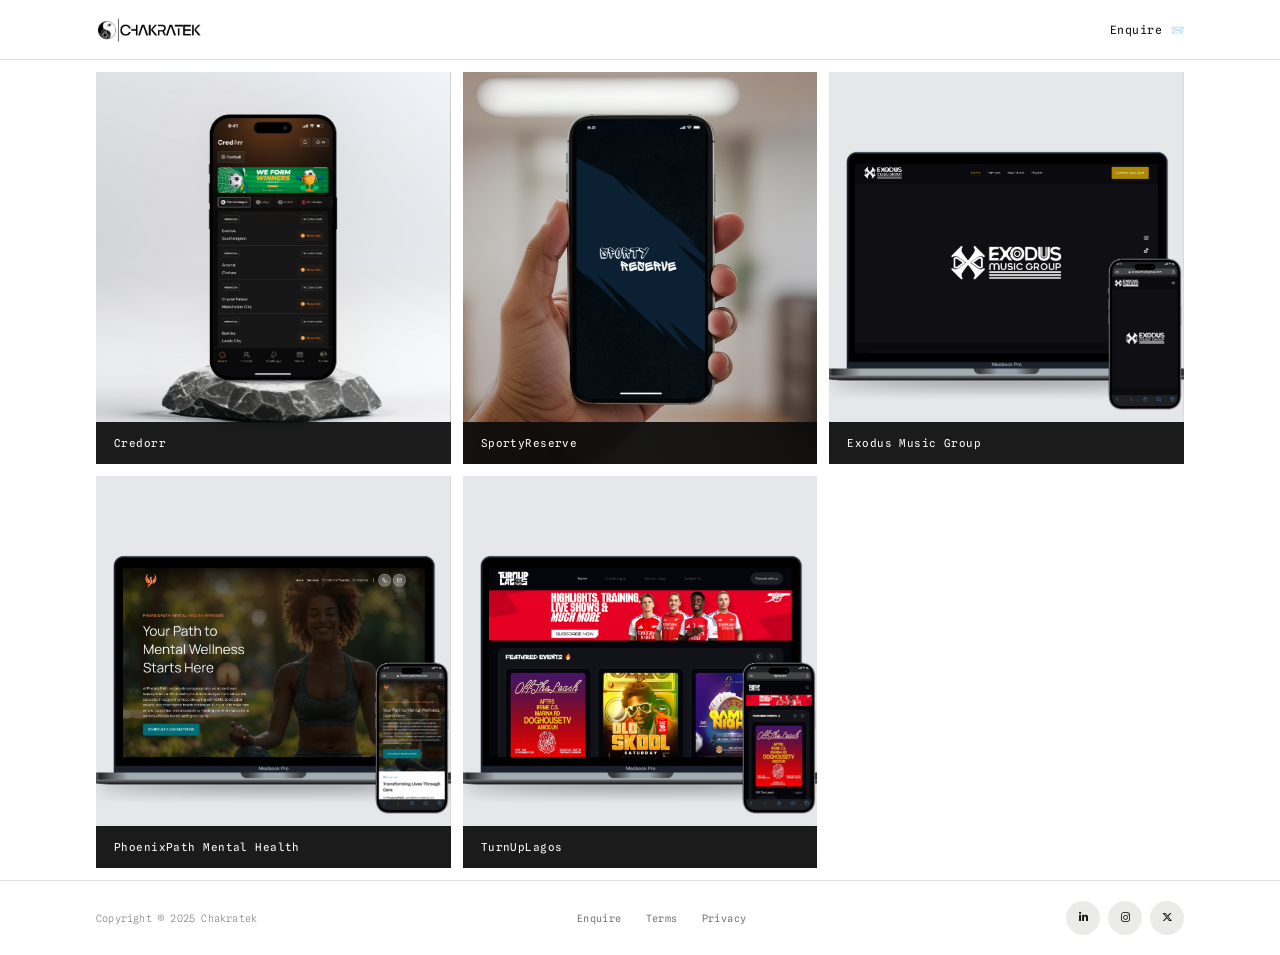
==== index.html @ 2fac657f "first commit" ====
<!DOCTYPE html>
<html lang="en">
<head>
  <meta charset="UTF-8" />
  <meta name="viewport" content="width=device-width, initial-scale=1.0" />
  <title>Chakratek — Digital Studio</title>

  <!-- Google Fonts: Spline Sans Mono -->
  <link rel="preconnect" href="https://fonts.googleapis.com" />
  <link rel="preconnect" href="https://fonts.gstatic.com" crossorigin />
  <link href="https://fonts.googleapis.com/css2?family=Spline+Sans+Mono:ital,wght@0,300;0,400;0,500;0,600;1,300&display=swap" rel="stylesheet" />

  <!-- Font Awesome for social icons -->
  <link rel="stylesheet" href="https://cdnjs.cloudflare.com/ajax/libs/font-awesome/6.5.0/css/all.min.css" />

  <link rel="stylesheet" href="styles.css" />
</head>
<body>

  <!-- ===================== NAV ===================== -->
  <header class="nav">
   <a href="index.html" class="nav__logo">
      <img src="logo.jpg" alt="Chakratek Logo" class="nav__logo-img">
    </a>

    <nav class="nav__right">
      <a href="enquire.html" class="nav__enquire">
        Enquire 📨
      </a>
    </nav>
  </header>

  <!-- ===================== PORTFOLIO GRID ===================== -->
  <main class="portfolio">
    <div class="portfolio__grid">

      <!-- Card 1 -->
      <a href="credorr.html" class="card" data-index="0">
        <div class="card__image-wrap">
          <img
            src="Credorr.png"
            alt="Credorr – Sports Betting App"
            class="card__image"
            loading="lazy"
          />
        </div>
        <div class="card__label">
          <span class="card__title">Credorr</span>
        </div>
      </a>

      <!-- Card 2 -->
      <a href="sportyreserve.html" class="card" data-index="1">
        <div class="card__image-wrap">
          <img
            src="SportyReserve.png"
            alt="SportyReserve – Football App"
            class="card__image"
            loading="lazy"
          />
        </div>
        <div class="card__label">
          <span class="card__title">SportyReserve</span>
        </div>
      </a>

      <!-- Card 3 -->
      <a href="ExodusMusicGroup.html" class="card" data-index="2">
        <div class="card__image-wrap">
          <img
            src="Exodus Music Group.png"
            alt="Exodus Music Group – Music Platform"
            class="card__image"
            loading="lazy"
          />
        </div>
        <div class="card__label">
          <span class="card__title">Exodus Music Group</span>
        </div>
      </a>

      <!-- Card 4 -->
      <a href="PhoenixPath.html" class="card" data-index="3">
        <div class="card__image-wrap">
          <img
            src="PheonixPath.png"
            alt="PhoenixPath Mental Health – Wellness Platform"
            class="card__image"
            loading="lazy"
          />
        </div>
        <div class="card__label">
          <span class="card__title">PhoenixPath Mental Health</span>
        </div>
      </a>

      <!-- Card 5 -->
      <a href="turnuplagos.html" class="card" data-index="4">
        <div class="card__image-wrap">
          <img
            src="TurnUpLagos.png"
            alt="TurnUpLagos – Events Platform"
            class="card__image"
            loading="lazy"
          />
        </div>
        <div class="card__label">
          <span class="card__title">TurnUpLagos</span>
        </div>
      </a>

    </div>
  </main>

  <!-- ===================== FOOTER ===================== -->
  <footer class="footer">
    <div class="footer__left">
      <p class="footer__copy">Copyright &copy; 2025 Chakratek</p>
    </div>

    <nav class="footer__links">
      <a href="enquire.html" class="footer__link">Enquire</a>
      <a href="terms.html" class="footer__link">Terms</a>
      <a href="privacy.html" class="footer__link">Privacy</a>
    </nav>

    <div class="footer__socials">
      <a href="https://www.linkedin.com/company/chakratek/" class="footer__social-btn" aria-label="LinkedIn" target="_blank">
        <i class="fab fa-linkedin-in"></i>
      </a>
      <a href="#" class="footer__social-btn" aria-label="Instagram">
        <i class="fab fa-instagram"></i>
      </a>
      <a href="#" class="footer__social-btn" aria-label="Twitter / X">
        <i class="fab fa-x-twitter"></i>
      </a>
    </div>
  </footer>

  <script src="script.js"></script>
</body>
</html>
---- styles.css ----
/* ============================================================
   CHAKRATEK — Portfolio Stylesheet
   Author: Senior Frontend Engineer
   Description: Minimal, premium portfolio layout
   ============================================================ */

/* ---------- CSS Custom Properties ---------- */
:root {
  --color-bg: #ffffff;
  --color-surface: #ffffff;
  --color-text: #111111;
  --color-text-muted: #777777;
  --color-text-light: #aaaaaa;
  --color-border: #e0e0dc;
  --color-border-input: #d4d4d0;
  --color-border-focus: #555555;
  --color-label-bg: rgba(10, 10, 10, 0.92);
  --color-label-text: #ffffff;
  --color-social-bg: #ebebea;
  --color-social-hover: #111111;
  --color-social-icon-hover: #ffffff;
  
  /* Button & Status Colors */
  --color-btn: #111111;
  --color-btn-text: #ffffff;
  --color-error: #c0392b;
  --color-success: #27ae60;

  /* Project Showcase Colors */
  --color-showcase: #ffffff;
  --color-showcase-alt: #ffffff;
  --color-badge-bg: #111111;
  --color-badge-text: #ffffff;

  --font-mono: 'Spline Sans Mono', 'Courier New', monospace;

  --nav-height: 60px;
  --grid-gap: 12px;
  --card-radius: 6px;
  --page-margin: 96px; /* Unified desktop margin */
  --nav-padding: 0 var(--page-margin); /* Matches page margin */
  
  --form-width: 800px;

  --transition-fast: 0.2s ease;
  --transition-med: 0.35s cubic-bezier(0.25, 0.46, 0.45, 0.94);
  --ease-out: cubic-bezier(0.25, 0.46, 0.45, 0.94);
}

/* ---------- Reset & Base ---------- */
*, *::before, *::after {
  box-sizing: border-box;
  margin: 0;
  padding: 0;
}

html {
  scroll-behavior: smooth;
  font-size: 14px;
}

body {
  font-family: var(--font-mono);
  background-color: var(--color-bg);
  color: var(--color-text);
  min-height: 100vh;
  display: flex;
  flex-direction: column;
  -webkit-font-smoothing: antialiased;
  -moz-osx-font-smoothing: grayscale;
}

a {
  text-decoration: none;
  color: inherit;
}

img {
  display: block;
  max-width: 100%;
}

/* ============================================================
   NAV
   ============================================================ */
.nav {
  position: sticky;
  top: 0;
  z-index: 200;
  height: var(--nav-height);
  padding: var(--nav-padding);
  background-color: var(--color-bg);
  border-bottom: 1px solid var(--color-border);
  display: flex; 
  align-items: center;
  justify-content: space-between; 
  transition: box-shadow var(--transition-fast);
}

.nav.is-scrolled {
  box-shadow: 0 1px 18px rgba(0, 0, 0, 0.07);
}

/* Logo */
.nav__logo {
  display: flex;
  align-items: center;
  cursor: pointer;
  user-select: none;
}
.nav__logo-img {
  height: 28px; /* tweak between 24–36px depending on your logo */
  width: auto;
  display: block;
  transition: transform 0.25s ease, opacity 0.25s ease;
}

.nav__logo:hover .nav__logo-img {
  transform: scale(1.05);
  opacity: 0.85;
}

/* Enquire link */
.nav__enquire {
  display: flex;
  align-items: center;
  gap: 8px;
  font-size: 0.82rem;
  font-weight: 400;
  letter-spacing: 0.04em;
  color: var(--color-text);
  transition: opacity var(--transition-fast);
}

.nav__enquire:hover {
  opacity: 0.6;
}

.nav__enquire-icon {
  display: inline-flex;
  align-items: center;
  justify-content: center;
  width: 30px;
  height: 30px;
  border-radius: 50%;
  background-color: var(--color-text);
  color: var(--color-bg);
  font-size: 0.75rem;
  transition: background-color var(--transition-fast), transform var(--transition-fast);
}

.nav__enquire:hover .nav__enquire-icon {
  background-color: #444;
  transform: scale(1.08);
}

/* ============================================================
   PORTFOLIO GRID
   ============================================================ */
.portfolio {
  flex: 1;
  padding: var(--grid-gap) var(--page-margin);
}

.portfolio__grid {
  display: grid;
  grid-template-columns: repeat(3, 1fr);
  gap: var(--grid-gap);
}

/* ============================================================
   CARD
   ============================================================ */
.card {
  display: block;
  position: relative;
  overflow: hidden;
  background-color: #1a1a1a;
  cursor: pointer;

  /* Entry animation */
  opacity: 0;
  transform: translateY(18px);
  transition:
    opacity 0.55s ease,
    transform 0.55s ease,
    box-shadow var(--transition-med);
}

/* Animate in state (toggled by JS) */
.card.is-visible {
  opacity: 1;
  transform: translateY(0);
}

/* Hover: lift + shadow */
.card:hover {
  box-shadow:
    0 12px 40px rgba(0, 0, 0, 0.14),
    0 4px 12px rgba(0, 0, 0, 0.08);
}

/* Image wrapper — enforces 4:5 aspect ratio */
.card__image-wrap {
  position: relative;
  width: 100%;
  height: 392px;
  overflow: hidden;
}

.card__image {
  width: 100%;
  height: 100%;
  object-fit: cover;
  transition: transform var(--transition-med);
  will-change: transform;
}

/* Subtle zoom on hover */
.card:hover .card__image {
  transform: scale(1.04);
}

/* Label bar at bottom */
.card__label {
  position: absolute;
  bottom: 0;
  left: 0;
  right: 0;
  padding: 14px 18px;
  background: var(--color-label-bg);
  display: flex;
  align-items: center;
  justify-content: space-between;
  backdrop-filter: blur(4px);
  -webkit-backdrop-filter: blur(4px);
}

.card__title {
  font-family: var(--font-mono);
  font-size: 0.78rem;
  font-weight: 400;
  letter-spacing: 0.04em;
  color: var(--color-label-text);
  white-space: nowrap;
  overflow: hidden;
  text-overflow: ellipsis;
}

/* ============================================================
   FOOTER
   ============================================================ */
.footer {
  padding: 20px var(--page-margin);
  border-top: 1px solid var(--color-border);
  display: flex;
  align-items: center;
  justify-content: space-between;
  flex-wrap: wrap;
  gap: 16px;
  background-color: var(--color-bg);
}

.footer__copy {
  font-size: 0.72rem;
  font-weight: 300;
  color: var(--color-text-muted);
  letter-spacing: 0.02em;
}

/* Footer nav links */
.footer__links {
  display: flex;
  align-items: center;
  gap: 24px;
}

.footer__link {
  font-size: 0.72rem;
  font-weight: 400;
  color: var(--color-text-muted);
  letter-spacing: 0.04em;
  transition: color var(--transition-fast);
}

.footer__link:hover {
  color: var(--color-text);
}

/* Social icon buttons */
.footer__socials {
  display: flex;
  align-items: center;
  gap: 8px;
}

.footer__social-btn {
  display: inline-flex;
  align-items: center;
  justify-content: center;
  width: 34px;
  height: 34px;
  border-radius: 50%;
  background-color: var(--color-social-bg);
  color: var(--color-text);
  font-size: 0.75rem;
  transition:
    background-color var(--transition-fast),
    color var(--transition-fast),
    transform var(--transition-fast);
}

.footer__social-btn:hover {
  background-color: var(--color-social-hover);
  color: var(--color-social-icon-hover);
  transform: scale(1.1);
}

/* ============================================================
   RESPONSIVENESS (Global)
   ============================================================ */

/* --- Tablet: 2 columns --- */
@media (max-width: 960px) {
  .portfolio__grid {
    grid-template-columns: repeat(2, 1fr);
  }
}

/* --- Mobile: 1 column --- */
@media (max-width: 580px) {
  :root {
    --page-margin: 16px;
    --grid-gap: 8px;
  }

  html {
    font-size: 13px;
  }
  
  .nav { padding: 0 16px; }

  .portfolio__grid {
    grid-template-columns: 1fr;
  }

  /* Wider aspect ratio on mobile for better image preview */
  .card__image-wrap {
    aspect-ratio: unset;
    height: 424px;
  }

  .footer {
    flex-direction: column;
    align-items: center;
    padding: 20px var(--page-margin);
    gap: 24px;
    width: 100%;
  }

  .footer__links {
    order: 1;
    width: 100%;
    justify-content: space-between;
    gap: 0;
  }

  /* Reorder links to: Enquire, Privacy, Terms */
  .footer__link:nth-child(2) { order: 3; } /* Terms moves to end */
  .footer__link:nth-child(3) { order: 2; } /* Privacy moves to middle */

  .footer__socials { order: 2; }

  .footer__left {
    order: 3;
    width: 100%;
    text-align: center;
  }
}

/* --- Large desktop --- */
@media (min-width: 1400px) {
  .portfolio__grid {
    max-width: 1440px;
    margin: 0 auto;
  }
}

/* ============================================================
   ENQUIRE PAGE STYLES
   ============================================================ */
.main {
  flex: 1;
  display: flex;
  align-items: flex-start;
  justify-content: center;
  padding: 20px var(--page-margin) 60px;
}

/* Outer container — card-like panel */
.enquire-container {
  width: 100%;
  max-width: var(--form-width);
  background-color: var(--color-surface);
  padding: 52px 64px 56px;

  /* Entry animation start state */
  opacity: 0;
  transform: translateY(12px) scale(0.99);
  animation: containerIn 0.55s cubic-bezier(0.25, 0.46, 0.45, 0.94) 0.05s forwards;
}

@keyframes containerIn {
  to {
    opacity: 1;
    transform: translateY(0) scale(1);
  }
}

/* ============================================================
   ENQUIRE HEADER
   ============================================================ */
.enquire-header {
  text-align: center;
  margin-bottom: 24px;

  opacity: 0;
  animation: fadeUp 0.5s ease 0.2s forwards;
}

@keyframes fadeUp {
  from { opacity: 0; transform: translateY(8px); }
  to   { opacity: 1; transform: translateY(0); }
}

.enquire-header__title {
  font-size: 1.55rem;
  font-weight: 500;
  letter-spacing: 0.01em;
  color: var(--color-text);
  margin-bottom: 10px;
  line-height: 1.3;
}

.enquire-header__sub {
  font-size: 0.8rem;
  font-weight: 300;
  color: var(--color-text-muted);
  letter-spacing: 0.02em;
  line-height: 1.6;
}

/* ============================================================
   FORM
   ============================================================ */
.enquire-form {
  display: flex;
  flex-direction: column;
  gap: 0;

  opacity: 0;
  animation: fadeUp 0.5s ease 0.32s forwards;
}

/* ---------- Form Rows ---------- */
.form__row {
  margin-bottom: 24px;
}

.form__row--2col {
  display: grid;
  grid-template-columns: 1fr 1fr;
  gap: 32px;
}

.form__row--submit {
  margin-bottom: 0;
  margin-top: 8px;
}

/* ---------- Labels ---------- */
.form__label {
  display: block;
  font-size: 0.75rem;
  font-weight: 400;
  letter-spacing: 0.04em;
  color: var(--color-text);
  margin-bottom: 18px;
}

.form__label em {
  font-style: italic;
  color: var(--color-text-muted);
  font-weight: 300;
}

/* ---------- Inputs (bottom-border only) ---------- */
.form__input,
.form__select,
.form__textarea {
  width: 100%;
  background: transparent;
  border: none;
  border-bottom: 1px solid var(--color-border-input);
  border-radius: 0;
  outline: none;
  font-family: var(--font-mono);
  font-size: 0.8rem;
  font-weight: 300;
  color: var(--color-text);
  padding: 4px 0 14px;
  letter-spacing: 0.02em;
  transition: border-color var(--transition-fast);
  -webkit-appearance: none;
  appearance: none;
}

/* Force autocomplete background to match form surface */
input:-webkit-autofill,
input:-webkit-autofill:hover, 
input:-webkit-autofill:focus, 
input:-webkit-autofill:active {
  -webkit-box-shadow: 0 0 0 30px var(--color-surface) inset !important;
  -webkit-text-fill-color: var(--color-text) !important;
}

/* Placeholder style */
.form__input::placeholder,
.form__textarea::placeholder {
  color: var(--color-text-light);
  font-weight: 300;
}

/* Focus state */
.form__input:focus,
.form__select:focus,
.form__textarea:focus {
  border-bottom-color: var(--color-border-focus);
}

/* Error state */
.form__input.has-error,
.form__select.has-error,
.form__textarea.has-error {
  border-bottom-color: var(--color-error);
}

/* ---------- Select wrapper ---------- */
.form__select-wrap {
  position: relative;
}

.form__select {
  cursor: pointer;
  padding-right: 24px;
  color: var(--color-text-light); /* default option colour */
}

/* When a real value is selected */
.form__select.has-value {
  color: var(--color-text);
}

.form__select-arrow {
  position: absolute;
  right: 4px;
  top: 50%;
  transform: translateY(-60%);
  pointer-events: none;
  font-size: 0.65rem;
  color: var(--color-text-muted);
  transition: transform var(--transition-fast);
}

.form__select-wrap:focus-within .form__select-arrow {
  transform: translateY(-60%) rotate(180deg);
}

/* ---------- Textarea ---------- */
.form__textarea {
  resize: none;
  min-height: 110px;
  line-height: 1.75;
  padding-top: 4px;
}

/* ---------- Error message ---------- */
.form__error {
  display: block;
  font-size: 0.67rem;
  color: var(--color-error);
  letter-spacing: 0.02em;
  margin-top: 6px;
  min-height: 16px;
  opacity: 0;
  transition: opacity var(--transition-fast);
}

.form__error.is-visible {
  opacity: 1;
}

/* ============================================================
   SUBMIT BUTTON
   ============================================================ */
.form__submit {
  width: 100%;
  padding: 18px 24px;
  background-color: var(--color-btn);
  color: var(--color-btn-text);
  border: none;
  border-radius: 4px;
  font-family: var(--font-mono);
  font-size: 0.82rem;
  font-weight: 400;
  letter-spacing: 0.06em;
  cursor: pointer;
  display: flex;
  align-items: center;
  justify-content: center;
  gap: 10px;
  transition:
    opacity var(--transition-fast),
    transform var(--transition-fast),
    background-color var(--transition-fast);
  position: relative;
  overflow: hidden;
}

.form__submit:hover {
  opacity: 0.88;
  transform: translateY(-1px);
}

.form__submit:active {
  transform: translateY(0);
  opacity: 1;
}

/* Loading state */
.form__submit.is-loading .form__submit-text {
  opacity: 0;
}

.form__submit.is-loading .form__submit-loader {
  display: inline-block;
}

.form__submit-loader {
  display: none;
  position: absolute;
  width: 16px;
  height: 16px;
  border: 2px solid rgba(255,255,255,0.3);
  border-top-color: #fff;
  border-radius: 50%;
  animation: spin 0.7s linear infinite;
}

/* Success and Error states */
.form__submit.is-success,
.form__submit.is-error {
  transform: none;
  opacity: 1;
}

.form__submit.is-success {
  background-color: var(--color-success);
  cursor: default;
}

.form__submit.is-error {
  background-color: var(--color-error);
}

.form__submit.is-success .form__submit-text,
.form__submit.is-error .form__submit-text {
  opacity: 1;
}

@keyframes spin {
  to { transform: rotate(360deg); }
}

/* Subtext under button */
.form__note {
  margin-top: 14px;
  text-align: center;
  font-size: 0.7rem;
  font-weight: 300;
  font-style: italic;
  color: var(--color-text-muted);
  letter-spacing: 0.02em;
}

/* ============================================================
   RESPONSIVENESS (Enquire Specific)
   ============================================================ */

/* Tablet */
@media (max-width: 860px) {
  .enquire-container {
    padding: 44px 44px 50px;
  }
}

/* Mobile */
@media (max-width: 580px) {
  .main {
    padding: 12px 12px 48px;
  }

  .enquire-container {
    padding: 36px 24px 40px;
    border-radius: 6px;
  }

  .enquire-header {
    margin-bottom: 32px;
  }

  .enquire-header__title {
    font-size: 1.25rem;
  }

  /* Stack 2-col into 1-col */
  .form__row--2col {
    grid-template-columns: 1fr;
    gap: 0;
  }

  .form__row {
    margin-bottom: 28px;
  }
}

/* ============================================================
   PROJECT PAGE STYLES (Credorr, etc.)
   Image-first case study layout · Fully responsive
   ============================================================ */

/* ============================================================
   HERO IMAGE
   ============================================================ */
.hero {
  background: #ffffff;
  overflow: hidden;
}

.hero__image-wrap {
  width: 100%;
  /* Enforce consistent height regardless of image ratio */
  height: auto;
  overflow: hidden;

  /* Reveal animation */
  opacity: 0;
  transform: scale(1.02);
  animation: heroReveal 0.8s var(--ease-out) 0.05s forwards;
}

@keyframes heroReveal {
  to { opacity: 1; transform: scale(1); }
}

.hero__image {
  width: 100%;
  height: auto;
  object-position: center top;
  transition: transform 0.6s var(--ease-out);
}

.hero__image-wrap:hover .hero__image {
  transform: scale(1.015);
}

/* ============================================================
   META STRIP
   ============================================================ */
.meta {
  background: var(--color-bg);
  border-bottom: 1px solid var(--color-border);
  padding: 30px 0;
}

.meta__inner {
  max-width: 900px;
  margin: 0 auto;
  padding: 0 var(--page-margin);
  display: flex;
  align-items: center;
  justify-content: center;
}

.meta__item {
  flex: 1;
  display: flex;
  flex-direction: column;
  gap: 7px;
  padding: 0 32px;
  text-align: center;

  opacity: 0;
  transform: translateY(10px);
  transition: opacity 0.5s ease, transform 0.5s ease;
}

.meta__item.is-visible {
  opacity: 1;
  transform: translateY(0);
}

/* Stagger via nth-child */
.meta__item:nth-child(1) { transition-delay: 0.0s; }
.meta__item:nth-child(3) { transition-delay: 0.1s; }
.meta__item:nth-child(5) { transition-delay: 0.2s; }

.meta__label {
  font-size: 0.65rem;
  font-weight: 300;
  color: var(--color-text-muted);
  letter-spacing: 0.08em;
  text-transform: uppercase;
}

.meta__value {
  font-size: 0.82rem;
  font-weight: 400;
  color: var(--color-text);
  letter-spacing: 0.02em;
}

.meta__divider {
  width: 1px;
  height: 36px;
  background: var(--color-border);
  flex-shrink: 0;
}

/* ============================================================
   OVERVIEW
   ============================================================ */
.overview {
  padding: 64px var(--page-margin);
  max-width: 1100px;
  margin: 0 auto;

  opacity: 0;
  transform: translateY(22px);
  transition: opacity 0.65s ease, transform 0.65s ease;
}

.overview.is-visible {
  opacity: 1;
  transform: translateY(0);
}

.overview__inner {
  display: grid;
  grid-template-columns: 240px 1fr;
  gap: 64px;
  align-items: flex-start;
}

.overview__heading {
  font-size: 0.72rem;
  font-weight: 400;
  letter-spacing: 0.1em;
  text-transform: uppercase;
  color: var(--color-text);
  margin-bottom: 28px;
}

.overview__actions {
  display: flex;
  flex-direction: column;
  gap: 0;
}

.overview__store-btn {
  display: flex;
  align-items: center;
  gap: 9px;
  font-size: 0.72rem;
  font-weight: 300;
  letter-spacing: 0.03em;
  color: var(--color-text-muted);
  padding: 12px 0;
  border-bottom: 1px solid var(--color-border);
  transition: color var(--transition-fast);
}

.overview__store-btn:first-child { border-top: 1px solid var(--color-border); }
.overview__store-btn:hover { color: var(--color-text); }

.overview__store-btn i {
  font-size: 0.9rem;
  width: 16px;
  text-align: center;
}

.overview__body {
  font-size: 0.8rem;
  font-weight: 300;
  line-height: 1.9;
  color: #444;
  margin-bottom: 22px;
  letter-spacing: 0.01em;
}

.overview__body:last-child { margin-bottom: 0; }

/* ============================================================
   SHOWCASE SECTIONS
   ============================================================ */
.showcase {
  background: var(--color-showcase);
  display: flex;
  align-items: center;
  justify-content: center;
  padding: 80px var(--page-margin);
  overflow: hidden;

  /* Scroll-reveal start state */
  opacity: 0;
  transform: translateY(32px);
  transition: opacity 0.7s var(--ease-out), transform 0.7s var(--ease-out);
}

.showcase.showcase--alt {
  background: var(--color-showcase-alt);
}

.showcase.is-visible {
  opacity: 1;
  transform: translateY(0);
}

/* Image wrapper — constrains the phone screenshot to a
   natural, centered presentation with subtle shadow */
.showcase__image-wrap {
  width: 100%;
  max-width: 440px;
  border-radius: 20px;
  overflow: hidden;
  box-shadow:
    0 32px 80px rgba(0, 0, 0, 0.18),
    0 8px 24px rgba(0, 0, 0, 0.10);
  transition: transform var(--transition-med), box-shadow var(--transition-med);
}

.showcase__image-wrap:hover {
  transform: translateY(-6px) scale(1.008);
  box-shadow:
    0 44px 100px rgba(0, 0, 0, 0.22),
    0 12px 32px rgba(0, 0, 0, 0.12);
}

.showcase__image {
  width: 100%;
  height: auto;
  display: block;

  /* Image reveal */
  opacity: 0;
  transition: opacity 0.5s ease 0.15s;
}

.showcase__image.is-loaded {
  opacity: 1;
}

/* ============================================================
   BADGE
   ============================================================ */
.badge {
  position: fixed;
  bottom: 20px;
  right: 20px;
  z-index: 300;
  display: flex;
  align-items: center;
  gap: 6px;
  padding: 7px 12px 7px 9px;
  background: var(--color-badge-bg);
  color: #fff;
  border-radius: 999px;
  font-family: var(--font-mono);
  font-size: 0.67rem;
  font-weight: 400;
  letter-spacing: 0.04em;
  opacity: 0.9;
  transition: opacity var(--transition-fast), transform var(--transition-fast);
}

.badge:hover {
  opacity: 1;
  transform: translateY(-2px);
}

.badge__icon {
  font-size: 0.85rem;
  opacity: 0.7;
  line-height: 1;
}

/* ============================================================
   RESPONSIVE BREAKPOINTS (Projects)
   ============================================================ */

/* --- Tablet (≤ 860px) --- */
@media (max-width: 860px) {
  .overview__inner {
    grid-template-columns: 1fr;
    gap: 36px;
  }

  .overview__actions {
    flex-direction: row;
    flex-wrap: wrap;
    gap: 10px;
  }

  .overview__store-btn {
    border: 1px solid var(--color-border);
    border-top: 1px solid var(--color-border) !important;
    padding: 10px 16px;
    border-radius: 4px;
  }

  .showcase { padding: 64px var(--page-margin); }

  .showcase__image-wrap { max-width: 380px; }
}

/* --- Mobile (≤ 580px) --- */
@media (max-width: 580px) {
  /* Hero: switch to taller crop on small screens */
  .hero__image-wrap {
    height: auto;
  }

  /* Meta: stack vertically */
  .meta { padding: 24px 0; }

  .meta__inner {
    flex-direction: column;
    gap: 20px;
    text-align: center;
    padding: 0 var(--page-margin);
  }

  .meta__item { padding: 0; }

  .meta__divider {
    width: 48px;
    height: 1px;
  }

  /* Overview */
  .overview { padding: 44px var(--page-margin); }

  .overview__inner { gap: 28px; }

  .overview__actions {
    flex-direction: column;
    gap: 0;
  }

  .overview__store-btn {
    border: none !important;
    border-radius: 0 !important;
    padding: 12px 0 !important;
    border-bottom: 1px solid var(--color-border) !important;
  }

  .overview__store-btn:first-child {
    border-top: 1px solid var(--color-border) !important;
  }

  /* Showcase */
  .showcase { padding: 48px var(--page-margin); }

  .showcase__image-wrap {
    max-width: 100%;
    border-radius: 14px;
  }

  .badge { bottom: 14px; right: 14px; }
}

/* --- Very small (≤ 380px) --- */
@media (max-width: 380px) {
  .hero__image-wrap { aspect-ratio: 1 / 1; }

  .showcase__image-wrap { border-radius: 10px; }
}

/* ============================================================
   CREDORR GRID OVERRIDES
   ============================================================ */
.showcase.showcase--grid-view {
  display: block;
  height: auto;
  padding: 0 var(--page-margin) 24px;
  max-width: 100%;
  /* Disable scroll reveal animation for the grid container */
  opacity: 1 !important;
  transform: none !important;
  transition: none !important;
}

.showcase-grid {
  display: grid;
  grid-template-columns: repeat(2, 1fr);
  gap: 8px;
  max-width: 1100px;
  margin: 0 auto;
}

.showcase-grid--single-column {
  grid-template-columns: 1fr;
  max-width: 900px;
}

.showcase-grid .showcase__image-wrap {
  max-width: 100%;
  height: auto;
  border-radius: 0;
  box-shadow: none;
  /* Disable hover effects */
  transform: none !important;
  transition: none !important;
}

.showcase-grid .showcase__image-wrap:hover {
  transform: none !important;
  box-shadow: none !important;
}

.showcase-grid .showcase__image {
  opacity: 1 !important;
  transition: none !important;
  width: 100%;
  height: 100%;
  object-fit: cover;
}

@media (max-width: 580px) {
  .showcase.showcase--grid-view {
    padding-bottom: 16px;
  }
  .showcase-grid {
    grid-template-columns: 1fr;
    gap: 8px;
  }
}

/* ============================================================
   TERMS & PRIVACY PAGE
   Inherits main layout; specific content styling below.
   ============================================================ */

.terms-container {
  width: 100%;
  max-width: 720px;
  /* Entry animation */
  opacity: 0;
  transform: translateY(14px);
  animation: fadeUp 0.6s ease 0.1s forwards;
}

.terms-header {
  margin-bottom: 40px;
}

.terms-header__label {
  font-size: 0.65rem;
  font-weight: 300;
  letter-spacing: 0.1em;
  text-transform: uppercase;
  color: var(--color-text-muted);
  margin-bottom: 14px;
}

.terms-header__title {
  font-size: 1.55rem;
  font-weight: 500;
  letter-spacing: 0.01em;
  color: var(--color-text);
  line-height: 1.25;
  margin-bottom: 12px;
}

.terms-header__date {
  font-size: 0.72rem;
  font-weight: 300;
  color: var(--color-text-muted);
  letter-spacing: 0.03em;
}

.terms-divider {
  width: 100%;
  height: 1px;
  background: var(--color-border);
  margin-bottom: 48px;
}

.terms-section {
  padding: 32px 0;
  border-bottom: 1px solid var(--color-border);
}

.terms-section:last-child {
  border-bottom: none;
}

.terms-section__heading {
  font-size: 0.85rem;
  font-weight: 500;
  letter-spacing: 0.04em;
  color: var(--color-text);
  margin-bottom: 18px;
}

.terms-section__text {
  font-size: 0.8rem;
  font-weight: 300;
  line-height: 1.8;
  color: var(--color-text-muted);
  margin-bottom: 14px;
}

.terms-link {
  border-bottom: 1px solid var(--color-border);
  transition: border-color 0.2s ease;
}

.terms-link:hover {
  border-bottom-color: var(--color-text);
}

@media (max-width: 580px) {
  .terms-header__title { font-size: 1.35rem; }
  .terms-divider { margin-bottom: 36px; }
  .terms-section { padding: 24px 0; }
}
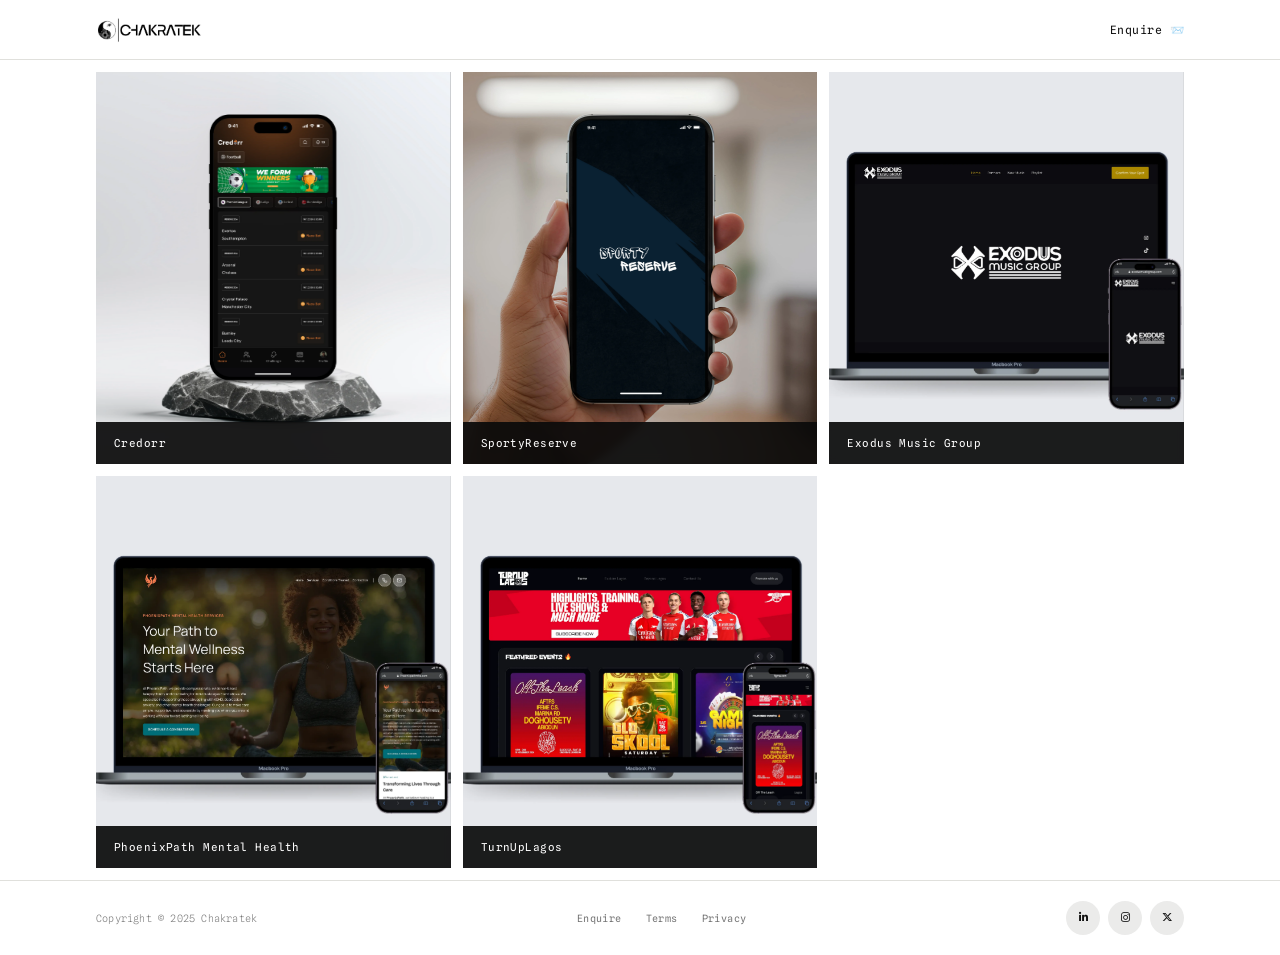
==== commit f75d7990: "updated images" ====
--- a/index.html
+++ b/index.html
@@ -14,6 +14,25 @@
   <link rel="stylesheet" href="https://cdnjs.cloudflare.com/ajax/libs/font-awesome/6.5.0/css/all.min.css" />
 
   <link rel="stylesheet" href="styles.css" />
+
+  <!-- Basic SEO -->
+<meta name="description" content="Chakratek is an IT solutions company helping businesses innovate with custom software, cloud solutions, cybersecurity, and scalable digital systems. We build reliable, future-ready projects that power growth and global reach.">
+
+<!-- Open Graph (for WhatsApp, Facebook, etc.) -->
+<meta property="og:title" content="Chakratek">
+<meta property="og:description" content="Chakratek is an IT solutions company helping businesses innovate with custom software, cloud solutions, cybersecurity, and scalable digital systems. We build reliable, future-ready projects that power growth and global reach.">
+<meta property="og:image" content="https://chakratek.co.uk/chakratek_preview.png">
+<meta property="og:image:width" content="1200"> <!-- Recommended width for optimal display -->
+<meta property="og:image:height" content="630"> <!-- Recommended height for optimal display -->
+<meta property="og:image:alt" content="Chakratek website preview showing a laptop and mobile phone with the website displayed.">
+<meta property="og:url" content="https://chakratek.co.uk">
+<meta property="og:type" content="website">
+
+<!-- Optional but recommended -->
+<meta property="og:site_name" content="Chakratek">
+
+<link rel="icon" type="image/jpg" href="/Favicon.jpg">
+
 </head>
 <body>
 
@@ -38,7 +57,7 @@
       <a href="credorr.html" class="card" data-index="0">
         <div class="card__image-wrap">
           <img
-            src="Credorr.png"
+            src="Credorr.webp"
             alt="Credorr – Sports Betting App"
             class="card__image"
             loading="lazy"
@@ -53,7 +72,7 @@
       <a href="sportyreserve.html" class="card" data-index="1">
         <div class="card__image-wrap">
           <img
-            src="SportyReserve.png"
+            src="SportyReserve.webp"
             alt="SportyReserve – Football App"
             class="card__image"
             loading="lazy"
@@ -68,7 +87,7 @@
       <a href="ExodusMusicGroup.html" class="card" data-index="2">
         <div class="card__image-wrap">
           <img
-            src="Exodus Music Group.png"
+            src="Exodus Music Group.webp"
             alt="Exodus Music Group – Music Platform"
             class="card__image"
             loading="lazy"
@@ -83,7 +102,7 @@
       <a href="PhoenixPath.html" class="card" data-index="3">
         <div class="card__image-wrap">
           <img
-            src="PheonixPath.png"
+            src="PheonixPath.webp"
             alt="PhoenixPath Mental Health – Wellness Platform"
             class="card__image"
             loading="lazy"
@@ -98,7 +117,7 @@
       <a href="turnuplagos.html" class="card" data-index="4">
         <div class="card__image-wrap">
           <img
-            src="TurnUpLagos.png"
+            src="TurnUpLagos.webp"
             alt="TurnUpLagos – Events Platform"
             class="card__image"
             loading="lazy"
@@ -128,10 +147,10 @@
       <a href="https://www.linkedin.com/company/chakratek/" class="footer__social-btn" aria-label="LinkedIn" target="_blank">
         <i class="fab fa-linkedin-in"></i>
       </a>
-      <a href="#" class="footer__social-btn" aria-label="Instagram">
+      <a href="https://www.instagram.com/chakratek?igsh=N3FyZHdwN2ZlMXc4&utm_source=qr" class="footer__social-btn" aria-label="Instagram" target="_blank">
         <i class="fab fa-instagram"></i>
       </a>
-      <a href="#" class="footer__social-btn" aria-label="Twitter / X">
+      <a href="https://x.com/chakratek_?s=21&t=pNtM7u_gxjGNB3lXC4gbag" class="footer__social-btn" aria-label="Twitter / X" target="_blank">
         <i class="fab fa-x-twitter"></i>
       </a>
     </div>
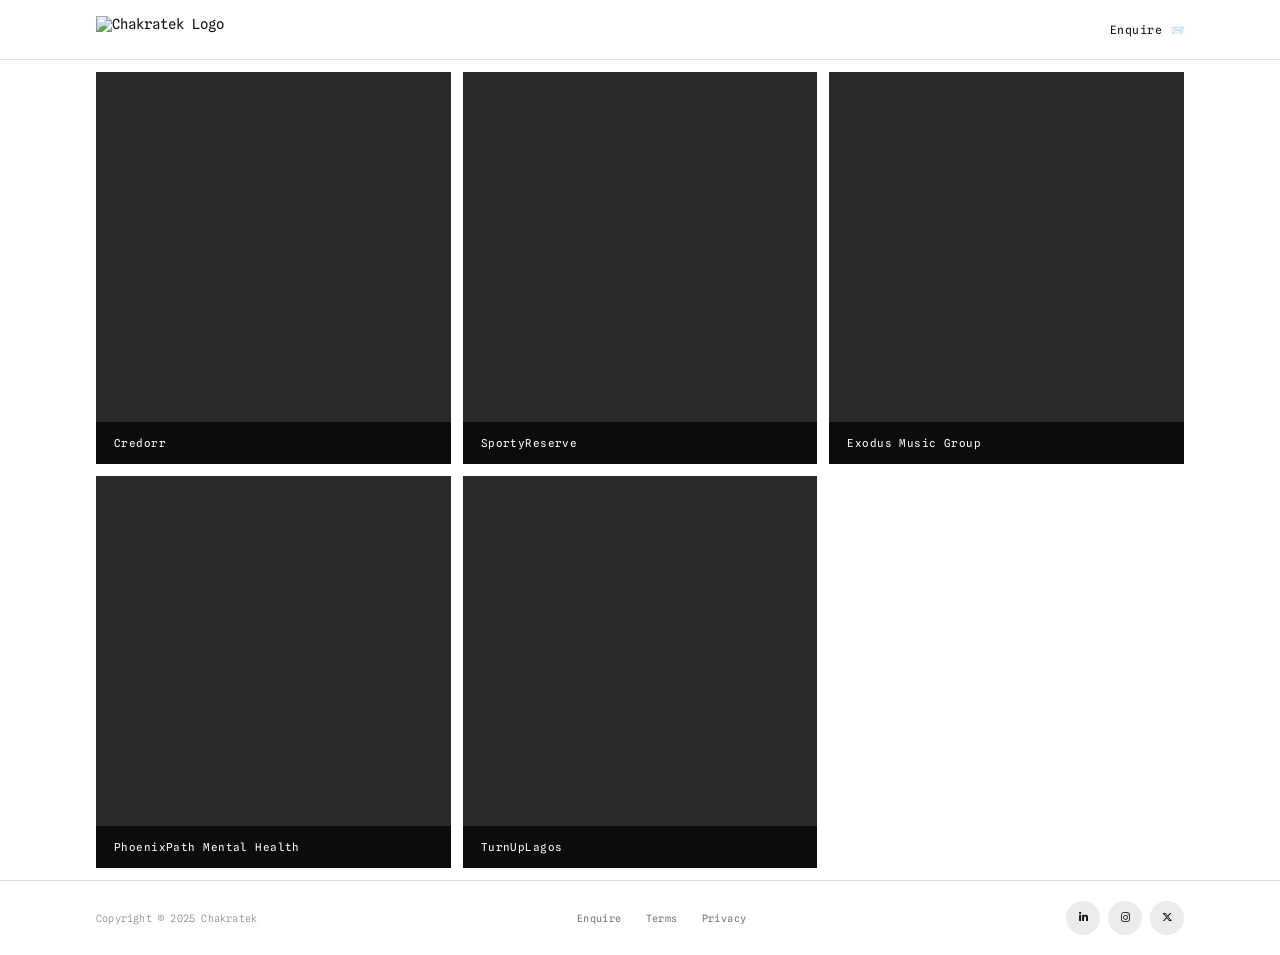
==== commit 40577768: "fix: restructure folders, fix image paths, standardize naming for vercel" ====
--- a/index.html
+++ b/index.html
@@ -13,7 +13,7 @@
   <!-- Font Awesome for social icons -->
   <link rel="stylesheet" href="https://cdnjs.cloudflare.com/ajax/libs/font-awesome/6.5.0/css/all.min.css" />
 
-  <link rel="stylesheet" href="styles.css" />
+  <link rel="stylesheet" href="/css/styles.css" />
 
   <!-- Basic SEO -->
 <meta name="description" content="Chakratek is an IT solutions company helping businesses innovate with custom software, cloud solutions, cybersecurity, and scalable digital systems. We build reliable, future-ready projects that power growth and global reach.">
@@ -21,7 +21,7 @@
 <!-- Open Graph (for WhatsApp, Facebook, etc.) -->
 <meta property="og:title" content="Chakratek">
 <meta property="og:description" content="Chakratek is an IT solutions company helping businesses innovate with custom software, cloud solutions, cybersecurity, and scalable digital systems. We build reliable, future-ready projects that power growth and global reach.">
-<meta property="og:image" content="https://chakratek.co.uk/chakratek_preview.png">
+<meta property="og:image" content="https://chakratek.co.uk/images/chakratek-preview.png">
 <meta property="og:image:width" content="1200"> <!-- Recommended width for optimal display -->
 <meta property="og:image:height" content="630"> <!-- Recommended height for optimal display -->
 <meta property="og:image:alt" content="Chakratek website preview showing a laptop and mobile phone with the website displayed.">
@@ -31,19 +31,19 @@
 <!-- Optional but recommended -->
 <meta property="og:site_name" content="Chakratek">
 
-<link rel="icon" type="image/jpg" href="/Favicon.jpg">
+<link rel="icon" type="image/jpg" href="/images/favicon.jpg">
 
 </head>
 <body>
 
   <!-- ===================== NAV ===================== -->
   <header class="nav">
-   <a href="index.html" class="nav__logo">
-      <img src="logo.jpg" alt="Chakratek Logo" class="nav__logo-img">
+   <a href="/index.html" class="nav__logo">
+      <img src="/images/logo.jpg" alt="Chakratek Logo" class="nav__logo-img">
     </a>
 
     <nav class="nav__right">
-      <a href="enquire.html" class="nav__enquire">
+      <a href="/enquire.html" class="nav__enquire">
         Enquire 📨
       </a>
     </nav>
@@ -54,10 +54,10 @@
     <div class="portfolio__grid">
 
       <!-- Card 1 -->
-      <a href="credorr.html" class="card" data-index="0">
+      <a href="/credorr.html" class="card" data-index="0">
         <div class="card__image-wrap">
           <img
-            src="Credorr.webp"
+            src="/images/credorr.webp"
             alt="Credorr – Sports Betting App"
             class="card__image"
             loading="lazy"
@@ -69,10 +69,10 @@
       </a>
 
       <!-- Card 2 -->
-      <a href="sportyreserve.html" class="card" data-index="1">
+      <a href="/sporty-reserve.html" class="card" data-index="1">
         <div class="card__image-wrap">
           <img
-            src="SportyReserve.webp"
+            src="/images/sporty-reserve.webp"
             alt="SportyReserve – Football App"
             class="card__image"
             loading="lazy"
@@ -84,10 +84,10 @@
       </a>
 
       <!-- Card 3 -->
-      <a href="ExodusMusicGroup.html" class="card" data-index="2">
+      <a href="/exodus-music-group.html" class="card" data-index="2">
         <div class="card__image-wrap">
           <img
-            src="Exodus Music Group.webp"
+            src="/images/exodus-music-group.webp"
             alt="Exodus Music Group – Music Platform"
             class="card__image"
             loading="lazy"
@@ -99,10 +99,10 @@
       </a>
 
       <!-- Card 4 -->
-      <a href="PhoenixPath.html" class="card" data-index="3">
+      <a href="/phoenix-path.html" class="card" data-index="3">
         <div class="card__image-wrap">
           <img
-            src="PheonixPath.webp"
+            src="/images/phoenix-path.webp"
             alt="PhoenixPath Mental Health – Wellness Platform"
             class="card__image"
             loading="lazy"
@@ -114,10 +114,10 @@
       </a>
 
       <!-- Card 5 -->
-      <a href="turnuplagos.html" class="card" data-index="4">
+      <a href="/turn-up-lagos.html" class="card" data-index="4">
         <div class="card__image-wrap">
           <img
-            src="TurnUpLagos.webp"
+            src="/images/turn-up-lagos.webp"
             alt="TurnUpLagos – Events Platform"
             class="card__image"
             loading="lazy"
@@ -138,9 +138,9 @@
     </div>
 
     <nav class="footer__links">
-      <a href="enquire.html" class="footer__link">Enquire</a>
-      <a href="terms.html" class="footer__link">Terms</a>
-      <a href="privacy.html" class="footer__link">Privacy</a>
+      <a href="/enquire.html" class="footer__link">Enquire</a>
+      <a href="/terms.html" class="footer__link">Terms</a>
+      <a href="/privacy.html" class="footer__link">Privacy</a>
     </nav>
 
     <div class="footer__socials">
@@ -156,6 +156,6 @@
     </div>
   </footer>
 
-  <script src="script.js"></script>
+  <script src="/js/script.js"></script>
 </body>
 </html>
--- a/css/styles.css
+++ b/css/styles.css
@@ -0,0 +1,1247 @@
+/* ============================================================
+   CHAKRATEK — Portfolio Stylesheet
+   Author: Senior Frontend Engineer
+   Description: Minimal, premium portfolio layout
+   ============================================================ */
+
+/* ---------- CSS Custom Properties ---------- */
+:root {
+  --color-bg: #ffffff;
+  --color-surface: #ffffff;
+  --color-text: #111111;
+  --color-text-muted: #777777;
+  --color-text-light: #aaaaaa;
+  --color-border: #e0e0dc;
+  --color-border-input: #d4d4d0;
+  --color-border-focus: #555555;
+  --color-label-bg: rgba(10, 10, 10, 0.92);
+  --color-label-text: #ffffff;
+  --color-social-bg: #ebebea;
+  --color-social-hover: #111111;
+  --color-social-icon-hover: #ffffff;
+  
+  /* Button & Status Colors */
+  --color-btn: #111111;
+  --color-btn-text: #ffffff;
+  --color-error: #c0392b;
+  --color-success: #27ae60;
+
+  /* Project Showcase Colors */
+  --color-showcase: #ffffff;
+  --color-showcase-alt: #ffffff;
+  --color-badge-bg: #111111;
+  --color-badge-text: #ffffff;
+
+  --font-mono: 'Spline Sans Mono', 'Courier New', monospace;
+
+  --nav-height: 60px;
+  --grid-gap: 12px;
+  --card-radius: 6px;
+  --page-margin: 96px; /* Unified desktop margin */
+  --nav-padding: 0 var(--page-margin); /* Matches page margin */
+  
+  --form-width: 800px;
+
+  --transition-fast: 0.2s ease;
+  --transition-med: 0.35s cubic-bezier(0.25, 0.46, 0.45, 0.94);
+  --ease-out: cubic-bezier(0.25, 0.46, 0.45, 0.94);
+}
+
+/* ---------- Reset & Base ---------- */
+*, *::before, *::after {
+  box-sizing: border-box;
+  margin: 0;
+  padding: 0;
+}
+
+html {
+  scroll-behavior: smooth;
+  font-size: 14px;
+}
+
+body {
+  font-family: var(--font-mono);
+  background-color: var(--color-bg);
+  color: var(--color-text);
+  min-height: 100vh;
+  display: flex;
+  flex-direction: column;
+  -webkit-font-smoothing: antialiased;
+  -moz-osx-font-smoothing: grayscale;
+}
+
+a {
+  text-decoration: none;
+  color: inherit;
+}
+
+img {
+  display: block;
+  max-width: 100%;
+}
+
+/* ============================================================
+   NAV
+   ============================================================ */
+.nav {
+  position: sticky;
+  top: 0;
+  z-index: 200;
+  height: var(--nav-height);
+  padding: var(--nav-padding);
+  background-color: var(--color-bg);
+  border-bottom: 1px solid var(--color-border);
+  display: flex; 
+  align-items: center;
+  justify-content: space-between; 
+  transition: box-shadow var(--transition-fast);
+}
+
+.nav.is-scrolled {
+  box-shadow: 0 1px 18px rgba(0, 0, 0, 0.07);
+}
+
+/* Logo */
+.nav__logo {
+  display: flex;
+  align-items: center;
+  cursor: pointer;
+  user-select: none;
+}
+.nav__logo-img {
+  height: 28px; /* tweak between 24–36px depending on your logo */
+  width: auto;
+  display: block;
+  transition: transform 0.25s ease, opacity 0.25s ease;
+}
+
+.nav__logo:hover .nav__logo-img {
+  transform: scale(1.05);
+  opacity: 0.85;
+}
+
+/* Enquire link */
+.nav__enquire {
+  display: flex;
+  align-items: center;
+  gap: 8px;
+  font-size: 0.82rem;
+  font-weight: 400;
+  letter-spacing: 0.04em;
+  color: var(--color-text);
+  transition: opacity var(--transition-fast);
+}
+
+.nav__enquire:hover {
+  opacity: 0.6;
+}
+
+.nav__enquire-icon {
+  display: inline-flex;
+  align-items: center;
+  justify-content: center;
+  width: 30px;
+  height: 30px;
+  border-radius: 50%;
+  background-color: var(--color-text);
+  color: var(--color-bg);
+  font-size: 0.75rem;
+  transition: background-color var(--transition-fast), transform var(--transition-fast);
+}
+
+.nav__enquire:hover .nav__enquire-icon {
+  background-color: #444;
+  transform: scale(1.08);
+}
+
+/* ============================================================
+   PORTFOLIO GRID
+   ============================================================ */
+.portfolio {
+  flex: 1;
+  padding: var(--grid-gap) var(--page-margin);
+}
+
+.portfolio__grid {
+  display: grid;
+  grid-template-columns: repeat(3, 1fr);
+  gap: var(--grid-gap);
+}
+
+/* ============================================================
+   CARD
+   ============================================================ */
+.card {
+  display: block;
+  position: relative;
+  overflow: hidden;
+  background-color: #1a1a1a;
+  cursor: pointer;
+
+  /* Entry animation */
+  opacity: 0;
+  transform: translateY(18px);
+  transition:
+    opacity 0.55s ease,
+    transform 0.55s ease,
+    box-shadow var(--transition-med);
+}
+
+/* Animate in state (toggled by JS) */
+.card.is-visible {
+  opacity: 1;
+  transform: translateY(0);
+}
+
+/* Hover: lift + shadow */
+.card:hover {
+  box-shadow:
+    0 12px 40px rgba(0, 0, 0, 0.14),
+    0 4px 12px rgba(0, 0, 0, 0.08);
+}
+
+/* Image wrapper — enforces 4:5 aspect ratio */
+.card__image-wrap {
+  position: relative;
+  width: 100%;
+  height: 392px;
+  overflow: hidden;
+}
+
+.card__image {
+  width: 100%;
+  height: 100%;
+  object-fit: cover;
+  transition: transform var(--transition-med);
+  will-change: transform;
+}
+
+/* Subtle zoom on hover */
+.card:hover .card__image {
+  transform: scale(1.04);
+}
+
+/* Label bar at bottom */
+.card__label {
+  position: absolute;
+  bottom: 0;
+  left: 0;
+  right: 0;
+  padding: 14px 18px;
+  background: var(--color-label-bg);
+  display: flex;
+  align-items: center;
+  justify-content: space-between;
+  backdrop-filter: blur(4px);
+  -webkit-backdrop-filter: blur(4px);
+}
+
+.card__title {
+  font-family: var(--font-mono);
+  font-size: 0.78rem;
+  font-weight: 400;
+  letter-spacing: 0.04em;
+  color: var(--color-label-text);
+  white-space: nowrap;
+  overflow: hidden;
+  text-overflow: ellipsis;
+}
+
+/* ============================================================
+   FOOTER
+   ============================================================ */
+.footer {
+  padding: 20px var(--page-margin);
+  border-top: 1px solid var(--color-border);
+  display: flex;
+  align-items: center;
+  justify-content: space-between;
+  flex-wrap: wrap;
+  gap: 16px;
+  background-color: var(--color-bg);
+}
+
+.footer__copy {
+  font-size: 0.72rem;
+  font-weight: 300;
+  color: var(--color-text-muted);
+  letter-spacing: 0.02em;
+}
+
+/* Footer nav links */
+.footer__links {
+  display: flex;
+  align-items: center;
+  gap: 24px;
+}
+
+.footer__link {
+  font-size: 0.72rem;
+  font-weight: 400;
+  color: var(--color-text-muted);
+  letter-spacing: 0.04em;
+  transition: color var(--transition-fast);
+}
+
+.footer__link:hover {
+  color: var(--color-text);
+}
+
+/* Social icon buttons */
+.footer__socials {
+  display: flex;
+  align-items: center;
+  gap: 8px;
+}
+
+.footer__social-btn {
+  display: inline-flex;
+  align-items: center;
+  justify-content: center;
+  width: 34px;
+  height: 34px;
+  border-radius: 50%;
+  background-color: var(--color-social-bg);
+  color: var(--color-text);
+  font-size: 0.75rem;
+  transition:
+    background-color var(--transition-fast),
+    color var(--transition-fast),
+    transform var(--transition-fast);
+}
+
+.footer__social-btn:hover {
+  background-color: var(--color-social-hover);
+  color: var(--color-social-icon-hover);
+  transform: scale(1.1);
+}
+
+/* ============================================================
+   RESPONSIVENESS (Global)
+   ============================================================ */
+
+/* --- Tablet: 2 columns --- */
+@media (max-width: 960px) {
+  .portfolio__grid {
+    grid-template-columns: repeat(2, 1fr);
+  }
+}
+
+/* --- Mobile: 1 column --- */
+@media (max-width: 580px) {
+  :root {
+    --page-margin: 16px;
+    --grid-gap: 8px;
+  }
+
+  html {
+    font-size: 13px;
+  }
+  
+  .nav { padding: 0 16px; }
+
+  .portfolio__grid {
+    grid-template-columns: 1fr;
+  }
+
+  /* Wider aspect ratio on mobile for better image preview */
+  .card__image-wrap {
+    aspect-ratio: unset;
+    height: 424px;
+  }
+
+  .footer {
+    flex-direction: column;
+    align-items: center;
+    padding: 20px var(--page-margin);
+    gap: 24px;
+    width: 100%;
+  }
+
+  .footer__links {
+    order: 1;
+    width: 100%;
+    justify-content: space-between;
+    gap: 0;
+  }
+
+  /* Reorder links to: Enquire, Privacy, Terms */
+  .footer__link:nth-child(2) { order: 3; } /* Terms moves to end */
+  .footer__link:nth-child(3) { order: 2; } /* Privacy moves to middle */
+
+  .footer__socials { order: 2; }
+
+  .footer__left {
+    order: 3;
+    width: 100%;
+    text-align: center;
+  }
+}
+
+/* --- Large desktop --- */
+@media (min-width: 1400px) {
+  .portfolio__grid {
+    max-width: 1440px;
+    margin: 0 auto;
+  }
+}
+
+/* ============================================================
+   ENQUIRE PAGE STYLES
+   ============================================================ */
+.main {
+  flex: 1;
+  display: flex;
+  align-items: flex-start;
+  justify-content: center;
+  padding: 20px var(--page-margin) 60px;
+}
+
+/* Outer container — card-like panel */
+.enquire-container {
+  width: 100%;
+  max-width: var(--form-width);
+  background-color: var(--color-surface);
+  padding: 52px 64px 56px;
+
+  /* Entry animation start state */
+  opacity: 0;
+  transform: translateY(12px) scale(0.99);
+  animation: containerIn 0.55s cubic-bezier(0.25, 0.46, 0.45, 0.94) 0.05s forwards;
+}
+
+@keyframes containerIn {
+  to {
+    opacity: 1;
+    transform: translateY(0) scale(1);
+  }
+}
+
+/* ============================================================
+   ENQUIRE HEADER
+   ============================================================ */
+.enquire-header {
+  text-align: center;
+  margin-bottom: 24px;
+
+  opacity: 0;
+  animation: fadeUp 0.5s ease 0.2s forwards;
+}
+
+@keyframes fadeUp {
+  from { opacity: 0; transform: translateY(8px); }
+  to   { opacity: 1; transform: translateY(0); }
+}
+
+.enquire-header__title {
+  font-size: 1.55rem;
+  font-weight: 500;
+  letter-spacing: 0.01em;
+  color: var(--color-text);
+  margin-bottom: 10px;
+  line-height: 1.3;
+}
+
+.enquire-header__sub {
+  font-size: 0.8rem;
+  font-weight: 300;
+  color: var(--color-text-muted);
+  letter-spacing: 0.02em;
+  line-height: 1.6;
+}
+
+/* ============================================================
+   FORM
+   ============================================================ */
+.enquire-form {
+  display: flex;
+  flex-direction: column;
+  gap: 0;
+
+  opacity: 0;
+  animation: fadeUp 0.5s ease 0.32s forwards;
+}
+
+/* ---------- Form Rows ---------- */
+.form__row {
+  margin-bottom: 24px;
+}
+
+.form__row--2col {
+  display: grid;
+  grid-template-columns: 1fr 1fr;
+  gap: 32px;
+}
+
+.form__row--submit {
+  margin-bottom: 0;
+  margin-top: 8px;
+}
+
+/* ---------- Labels ---------- */
+.form__label {
+  display: block;
+  font-size: 0.75rem;
+  font-weight: 400;
+  letter-spacing: 0.04em;
+  color: var(--color-text);
+  margin-bottom: 18px;
+}
+
+.form__label em {
+  font-style: italic;
+  color: var(--color-text-muted);
+  font-weight: 300;
+}
+
+/* ---------- Inputs (bottom-border only) ---------- */
+.form__input,
+.form__select,
+.form__textarea {
+  width: 100%;
+  background: transparent;
+  border: none;
+  border-bottom: 1px solid var(--color-border-input);
+  border-radius: 0;
+  outline: none;
+  font-family: var(--font-mono);
+  font-size: 0.8rem;
+  font-weight: 300;
+  color: var(--color-text);
+  padding: 4px 0 14px;
+  letter-spacing: 0.02em;
+  transition: border-color var(--transition-fast);
+  -webkit-appearance: none;
+  appearance: none;
+}
+
+/* Force autocomplete background to match form surface */
+input:-webkit-autofill,
+input:-webkit-autofill:hover, 
+input:-webkit-autofill:focus, 
+input:-webkit-autofill:active {
+  -webkit-box-shadow: 0 0 0 30px var(--color-surface) inset !important;
+  -webkit-text-fill-color: var(--color-text) !important;
+}
+
+/* Placeholder style */
+.form__input::placeholder,
+.form__textarea::placeholder {
+  color: var(--color-text-light);
+  font-weight: 300;
+}
+
+/* Focus state */
+.form__input:focus,
+.form__select:focus,
+.form__textarea:focus {
+  border-bottom-color: var(--color-border-focus);
+}
+
+/* Error state */
+.form__input.has-error,
+.form__select.has-error,
+.form__textarea.has-error {
+  border-bottom-color: var(--color-error);
+}
+
+/* ---------- Select wrapper ---------- */
+.form__select-wrap {
+  position: relative;
+}
+
+.form__select {
+  cursor: pointer;
+  padding-right: 24px;
+  color: var(--color-text-light); /* default option colour */
+}
+
+/* When a real value is selected */
+.form__select.has-value {
+  color: var(--color-text);
+}
+
+.form__select-arrow {
+  position: absolute;
+  right: 4px;
+  top: 50%;
+  transform: translateY(-60%);
+  pointer-events: none;
+  font-size: 0.65rem;
+  color: var(--color-text-muted);
+  transition: transform var(--transition-fast);
+}
+
+.form__select-wrap:focus-within .form__select-arrow {
+  transform: translateY(-60%) rotate(180deg);
+}
+
+/* ---------- Textarea ---------- */
+.form__textarea {
+  resize: none;
+  min-height: 110px;
+  line-height: 1.75;
+  padding-top: 4px;
+}
+
+/* ---------- Error message ---------- */
+.form__error {
+  display: block;
+  font-size: 0.67rem;
+  color: var(--color-error);
+  letter-spacing: 0.02em;
+  margin-top: 6px;
+  min-height: 16px;
+  opacity: 0;
+  transition: opacity var(--transition-fast);
+}
+
+.form__error.is-visible {
+  opacity: 1;
+}
+
+/* ============================================================
+   SUBMIT BUTTON
+   ============================================================ */
+.form__submit {
+  width: 100%;
+  padding: 18px 24px;
+  background-color: var(--color-btn);
+  color: var(--color-btn-text);
+  border: none;
+  border-radius: 4px;
+  font-family: var(--font-mono);
+  font-size: 0.82rem;
+  font-weight: 400;
+  letter-spacing: 0.06em;
+  cursor: pointer;
+  display: flex;
+  align-items: center;
+  justify-content: center;
+  gap: 10px;
+  transition:
+    opacity var(--transition-fast),
+    transform var(--transition-fast),
+    background-color var(--transition-fast);
+  position: relative;
+  overflow: hidden;
+}
+
+.form__submit:hover {
+  opacity: 0.88;
+  transform: translateY(-1px);
+}
+
+.form__submit:active {
+  transform: translateY(0);
+  opacity: 1;
+}
+
+/* Loading state */
+.form__submit.is-loading .form__submit-text {
+  opacity: 0;
+}
+
+.form__submit.is-loading .form__submit-loader {
+  display: inline-block;
+}
+
+.form__submit-loader {
+  display: none;
+  position: absolute;
+  width: 16px;
+  height: 16px;
+  border: 2px solid rgba(255,255,255,0.3);
+  border-top-color: #fff;
+  border-radius: 50%;
+  animation: spin 0.7s linear infinite;
+}
+
+/* Success and Error states */
+.form__submit.is-success,
+.form__submit.is-error {
+  transform: none;
+  opacity: 1;
+}
+
+.form__submit.is-success {
+  background-color: var(--color-success);
+  cursor: default;
+}
+
+.form__submit.is-error {
+  background-color: var(--color-error);
+}
+
+.form__submit.is-success .form__submit-text,
+.form__submit.is-error .form__submit-text {
+  opacity: 1;
+}
+
+@keyframes spin {
+  to { transform: rotate(360deg); }
+}
+
+/* Subtext under button */
+.form__note {
+  margin-top: 14px;
+  text-align: center;
+  font-size: 0.7rem;
+  font-weight: 300;
+  font-style: italic;
+  color: var(--color-text-muted);
+  letter-spacing: 0.02em;
+}
+
+/* ============================================================
+   RESPONSIVENESS (Enquire Specific)
+   ============================================================ */
+
+/* Tablet */
+@media (max-width: 860px) {
+  .enquire-container {
+    padding: 44px 44px 50px;
+  }
+}
+
+/* Mobile */
+@media (max-width: 580px) {
+  .main {
+    padding: 12px 12px 48px;
+  }
+
+  .enquire-container {
+    padding: 36px 24px 40px;
+    border-radius: 6px;
+  }
+
+  .enquire-header {
+    margin-bottom: 32px;
+  }
+
+  .enquire-header__title {
+    font-size: 1.25rem;
+  }
+
+  /* Stack 2-col into 1-col */
+  .form__row--2col {
+    grid-template-columns: 1fr;
+    gap: 0;
+  }
+
+  .form__row {
+    margin-bottom: 28px;
+  }
+}
+
+/* ============================================================
+   PROJECT PAGE STYLES (Credorr, etc.)
+   Image-first case study layout · Fully responsive
+   ============================================================ */
+
+/* ============================================================
+   HERO IMAGE
+   ============================================================ */
+.hero {
+  background: #ffffff;
+  overflow: hidden;
+}
+
+.hero__image-wrap {
+  width: 100%;
+  /* Enforce consistent height regardless of image ratio */
+  height: auto;
+  overflow: hidden;
+
+  /* Reveal animation */
+  opacity: 0;
+  transform: scale(1.02);
+  animation: heroReveal 0.8s var(--ease-out) 0.05s forwards;
+}
+
+@keyframes heroReveal {
+  to { opacity: 1; transform: scale(1); }
+}
+
+.hero__image {
+  width: 100%;
+  height: auto;
+  object-position: center top;
+  transition: transform 0.6s var(--ease-out);
+}
+
+.hero__image-wrap:hover .hero__image {
+  transform: scale(1.015);
+}
+
+/* ============================================================
+   META STRIP
+   ============================================================ */
+.meta {
+  background: var(--color-bg);
+  border-bottom: 1px solid var(--color-border);
+  padding: 30px 0;
+}
+
+.meta__inner {
+  max-width: 900px;
+  margin: 0 auto;
+  padding: 0 var(--page-margin);
+  display: flex;
+  align-items: center;
+  justify-content: center;
+}
+
+.meta__item {
+  flex: 1;
+  display: flex;
+  flex-direction: column;
+  gap: 7px;
+  padding: 0 32px;
+  text-align: center;
+
+  opacity: 0;
+  transform: translateY(10px);
+  transition: opacity 0.5s ease, transform 0.5s ease;
+}
+
+.meta__item.is-visible {
+  opacity: 1;
+  transform: translateY(0);
+}
+
+/* Stagger via nth-child */
+.meta__item:nth-child(1) { transition-delay: 0.0s; }
+.meta__item:nth-child(3) { transition-delay: 0.1s; }
+.meta__item:nth-child(5) { transition-delay: 0.2s; }
+
+.meta__label {
+  font-size: 0.65rem;
+  font-weight: 300;
+  color: var(--color-text-muted);
+  letter-spacing: 0.08em;
+  text-transform: uppercase;
+}
+
+.meta__value {
+  font-size: 0.82rem;
+  font-weight: 400;
+  color: var(--color-text);
+  letter-spacing: 0.02em;
+}
+
+.meta__divider {
+  width: 1px;
+  height: 36px;
+  background: var(--color-border);
+  flex-shrink: 0;
+}
+
+/* ============================================================
+   OVERVIEW
+   ============================================================ */
+.overview {
+  padding: 64px var(--page-margin);
+  max-width: 1100px;
+  margin: 0 auto;
+
+  opacity: 0;
+  transform: translateY(22px);
+  transition: opacity 0.65s ease, transform 0.65s ease;
+}
+
+.overview.is-visible {
+  opacity: 1;
+  transform: translateY(0);
+}
+
+.overview__inner {
+  display: grid;
+  grid-template-columns: 240px 1fr;
+  gap: 64px;
+  align-items: flex-start;
+}
+
+.overview__heading {
+  font-size: 0.72rem;
+  font-weight: 400;
+  letter-spacing: 0.1em;
+  text-transform: uppercase;
+  color: var(--color-text);
+  margin-bottom: 28px;
+}
+
+.overview__actions {
+  display: flex;
+  flex-direction: column;
+  gap: 0;
+}
+
+.overview__store-btn {
+  display: flex;
+  align-items: center;
+  gap: 9px;
+  font-size: 0.72rem;
+  font-weight: 300;
+  letter-spacing: 0.03em;
+  color: var(--color-text-muted);
+  padding: 12px 0;
+  border-bottom: 1px solid var(--color-border);
+  transition: color var(--transition-fast);
+}
+
+.overview__store-btn:first-child { border-top: 1px solid var(--color-border); }
+.overview__store-btn:hover { color: var(--color-text); }
+
+.overview__store-btn i {
+  font-size: 0.9rem;
+  width: 16px;
+  text-align: center;
+}
+
+.overview__body {
+  font-size: 0.8rem;
+  font-weight: 300;
+  line-height: 1.9;
+  color: #444;
+  margin-bottom: 22px;
+  letter-spacing: 0.01em;
+}
+
+.overview__body:last-child { margin-bottom: 0; }
+
+/* ============================================================
+   SHOWCASE SECTIONS
+   ============================================================ */
+.showcase {
+  background: var(--color-showcase);
+  display: flex;
+  align-items: center;
+  justify-content: center;
+  padding: 80px var(--page-margin);
+  overflow: hidden;
+
+  /* Scroll-reveal start state */
+  opacity: 0;
+  transform: translateY(32px);
+  transition: opacity 0.7s var(--ease-out), transform 0.7s var(--ease-out);
+}
+
+.showcase.showcase--alt {
+  background: var(--color-showcase-alt);
+}
+
+.showcase.is-visible {
+  opacity: 1;
+  transform: translateY(0);
+}
+
+/* Image wrapper — constrains the phone screenshot to a
+   natural, centered presentation with subtle shadow */
+.showcase__image-wrap {
+  width: 100%;
+  max-width: 440px;
+  border-radius: 20px;
+  overflow: hidden;
+  box-shadow:
+    0 32px 80px rgba(0, 0, 0, 0.18),
+    0 8px 24px rgba(0, 0, 0, 0.10);
+  transition: transform var(--transition-med), box-shadow var(--transition-med);
+}
+
+.showcase__image-wrap:hover {
+  transform: translateY(-6px) scale(1.008);
+  box-shadow:
+    0 44px 100px rgba(0, 0, 0, 0.22),
+    0 12px 32px rgba(0, 0, 0, 0.12);
+}
+
+.showcase__image {
+  width: 100%;
+  height: auto;
+  display: block;
+
+  /* Image reveal */
+  opacity: 0;
+  transition: opacity 0.5s ease 0.15s;
+}
+
+.showcase__image.is-loaded {
+  opacity: 1;
+}
+
+/* ============================================================
+   BADGE
+   ============================================================ */
+.badge {
+  position: fixed;
+  bottom: 20px;
+  right: 20px;
+  z-index: 300;
+  display: flex;
+  align-items: center;
+  gap: 6px;
+  padding: 7px 12px 7px 9px;
+  background: var(--color-badge-bg);
+  color: #fff;
+  border-radius: 999px;
+  font-family: var(--font-mono);
+  font-size: 0.67rem;
+  font-weight: 400;
+  letter-spacing: 0.04em;
+  opacity: 0.9;
+  transition: opacity var(--transition-fast), transform var(--transition-fast);
+}
+
+.badge:hover {
+  opacity: 1;
+  transform: translateY(-2px);
+}
+
+.badge__icon {
+  font-size: 0.85rem;
+  opacity: 0.7;
+  line-height: 1;
+}
+
+/* ============================================================
+   RESPONSIVE BREAKPOINTS (Projects)
+   ============================================================ */
+
+/* --- Tablet (≤ 860px) --- */
+@media (max-width: 860px) {
+  .overview__inner {
+    grid-template-columns: 1fr;
+    gap: 36px;
+  }
+
+  .overview__actions {
+    flex-direction: row;
+    flex-wrap: wrap;
+    gap: 10px;
+  }
+
+  .overview__store-btn {
+    border: 1px solid var(--color-border);
+    border-top: 1px solid var(--color-border) !important;
+    padding: 10px 16px;
+    border-radius: 4px;
+  }
+
+  .showcase { padding: 64px var(--page-margin); }
+
+  .showcase__image-wrap { max-width: 380px; }
+}
+
+/* --- Mobile (≤ 580px) --- */
+@media (max-width: 580px) {
+  /* Hero: switch to taller crop on small screens */
+  .hero__image-wrap {
+    height: auto;
+  }
+
+  /* Meta: stack vertically */
+  .meta { padding: 24px 0; }
+
+  .meta__inner {
+    flex-direction: column;
+    gap: 20px;
+    text-align: center;
+    padding: 0 var(--page-margin);
+  }
+
+  .meta__item { padding: 0; }
+
+  .meta__divider {
+    width: 48px;
+    height: 1px;
+  }
+
+  /* Overview */
+  .overview { padding: 44px var(--page-margin); }
+
+  .overview__inner { gap: 28px; }
+
+  .overview__actions {
+    flex-direction: column;
+    gap: 0;
+  }
+
+  .overview__store-btn {
+    border: none !important;
+    border-radius: 0 !important;
+    padding: 12px 0 !important;
+    border-bottom: 1px solid var(--color-border) !important;
+  }
+
+  .overview__store-btn:first-child {
+    border-top: 1px solid var(--color-border) !important;
+  }
+
+  /* Showcase */
+  .showcase { padding: 48px var(--page-margin); }
+
+  .showcase__image-wrap {
+    max-width: 100%;
+    border-radius: 14px;
+  }
+
+  .badge { bottom: 14px; right: 14px; }
+}
+
+/* --- Very small (≤ 380px) --- */
+@media (max-width: 380px) {
+  .hero__image-wrap { aspect-ratio: 1 / 1; }
+
+  .showcase__image-wrap { border-radius: 10px; }
+}
+
+/* ============================================================
+   CREDORR GRID OVERRIDES
+   ============================================================ */
+.showcase.showcase--grid-view {
+  display: block;
+  height: auto;
+  padding: 0 var(--page-margin) 24px;
+  max-width: 100%;
+  /* Disable scroll reveal animation for the grid container */
+  opacity: 1 !important;
+  transform: none !important;
+  transition: none !important;
+}
+
+.showcase-grid {
+  display: grid;
+  grid-template-columns: repeat(2, 1fr);
+  gap: 8px;
+  max-width: 1100px;
+  margin: 0 auto;
+}
+
+.showcase-grid--single-column {
+  grid-template-columns: 1fr;
+  max-width: 900px;
+}
+
+.showcase-grid .showcase__image-wrap {
+  max-width: 100%;
+  height: auto;
+  border-radius: 0;
+  box-shadow: none;
+  /* Disable hover effects */
+  transform: none !important;
+  transition: none !important;
+}
+
+.showcase-grid .showcase__image-wrap:hover {
+  transform: none !important;
+  box-shadow: none !important;
+}
+
+.showcase-grid .showcase__image {
+  opacity: 1 !important;
+  transition: none !important;
+  width: 100%;
+  height: 100%;
+  object-fit: cover;
+}
+
+@media (max-width: 580px) {
+  .showcase.showcase--grid-view {
+    padding-bottom: 16px;
+  }
+  .showcase-grid {
+    grid-template-columns: 1fr;
+    gap: 8px;
+  }
+}
+
+/* ============================================================
+   TERMS & PRIVACY PAGE
+   Inherits main layout; specific content styling below.
+   ============================================================ */
+
+.terms-container {
+  width: 100%;
+  max-width: 720px;
+  /* Entry animation */
+  opacity: 0;
+  transform: translateY(14px);
+  animation: fadeUp 0.6s ease 0.1s forwards;
+}
+
+.terms-header {
+  margin-bottom: 40px;
+}
+
+.terms-header__label {
+  font-size: 0.65rem;
+  font-weight: 300;
+  letter-spacing: 0.1em;
+  text-transform: uppercase;
+  color: var(--color-text-muted);
+  margin-bottom: 14px;
+}
+
+.terms-header__title {
+  font-size: 1.55rem;
+  font-weight: 500;
+  letter-spacing: 0.01em;
+  color: var(--color-text);
+  line-height: 1.25;
+  margin-bottom: 12px;
+}
+
+.terms-header__date {
+  font-size: 0.72rem;
+  font-weight: 300;
+  color: var(--color-text-muted);
+  letter-spacing: 0.03em;
+}
+
+.terms-divider {
+  width: 100%;
+  height: 1px;
+  background: var(--color-border);
+  margin-bottom: 48px;
+}
+
+.terms-section {
+  padding: 32px 0;
+  border-bottom: 1px solid var(--color-border);
+}
+
+.terms-section:last-child {
+  border-bottom: none;
+}
+
+.terms-section__heading {
+  font-size: 0.85rem;
+  font-weight: 500;
+  letter-spacing: 0.04em;
+  color: var(--color-text);
+  margin-bottom: 18px;
+}
+
+.terms-section__text {
+  font-size: 0.8rem;
+  font-weight: 300;
+  line-height: 1.8;
+  color: var(--color-text-muted);
+  margin-bottom: 14px;
+}
+
+.terms-link {
+  border-bottom: 1px solid var(--color-border);
+  transition: border-color 0.2s ease;
+}
+
+.terms-link:hover {
+  border-bottom-color: var(--color-text);
+}
+
+@media (max-width: 580px) {
+  .terms-header__title { font-size: 1.35rem; }
+  .terms-divider { margin-bottom: 36px; }
+  .terms-section { padding: 24px 0; }
+}
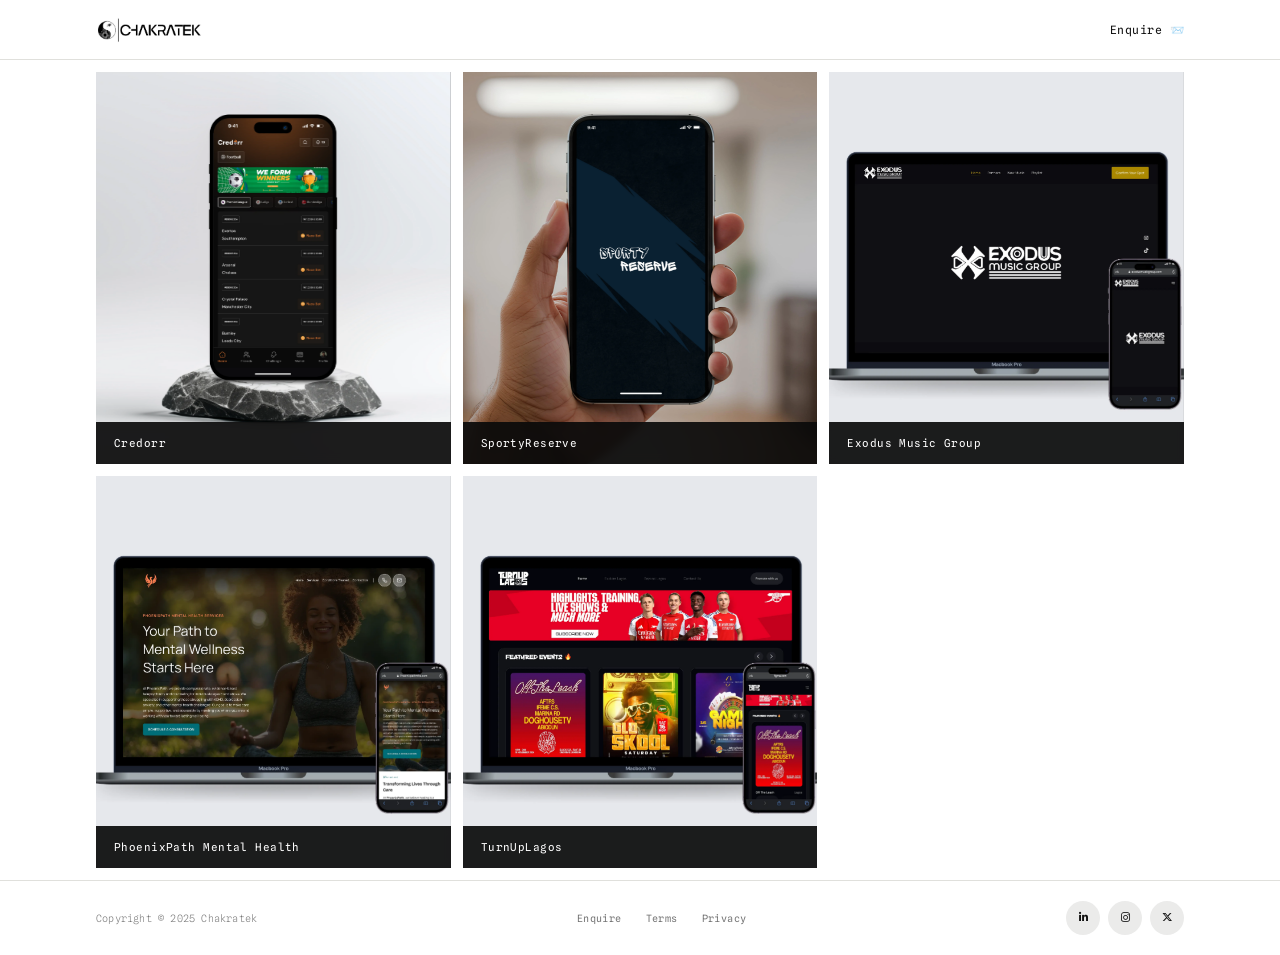
==== commit c06f5e4c: "fav" ====
--- a/index.html
+++ b/index.html
@@ -31,7 +31,7 @@
 <!-- Optional but recommended -->
 <meta property="og:site_name" content="Chakratek">
 
-<link rel="icon" type="image/jpg" href="/images/favicon.jpg">
+<link rel="icon" type="image/jpg" href="/images/fav.jpg">
 
 </head>
 <body>
